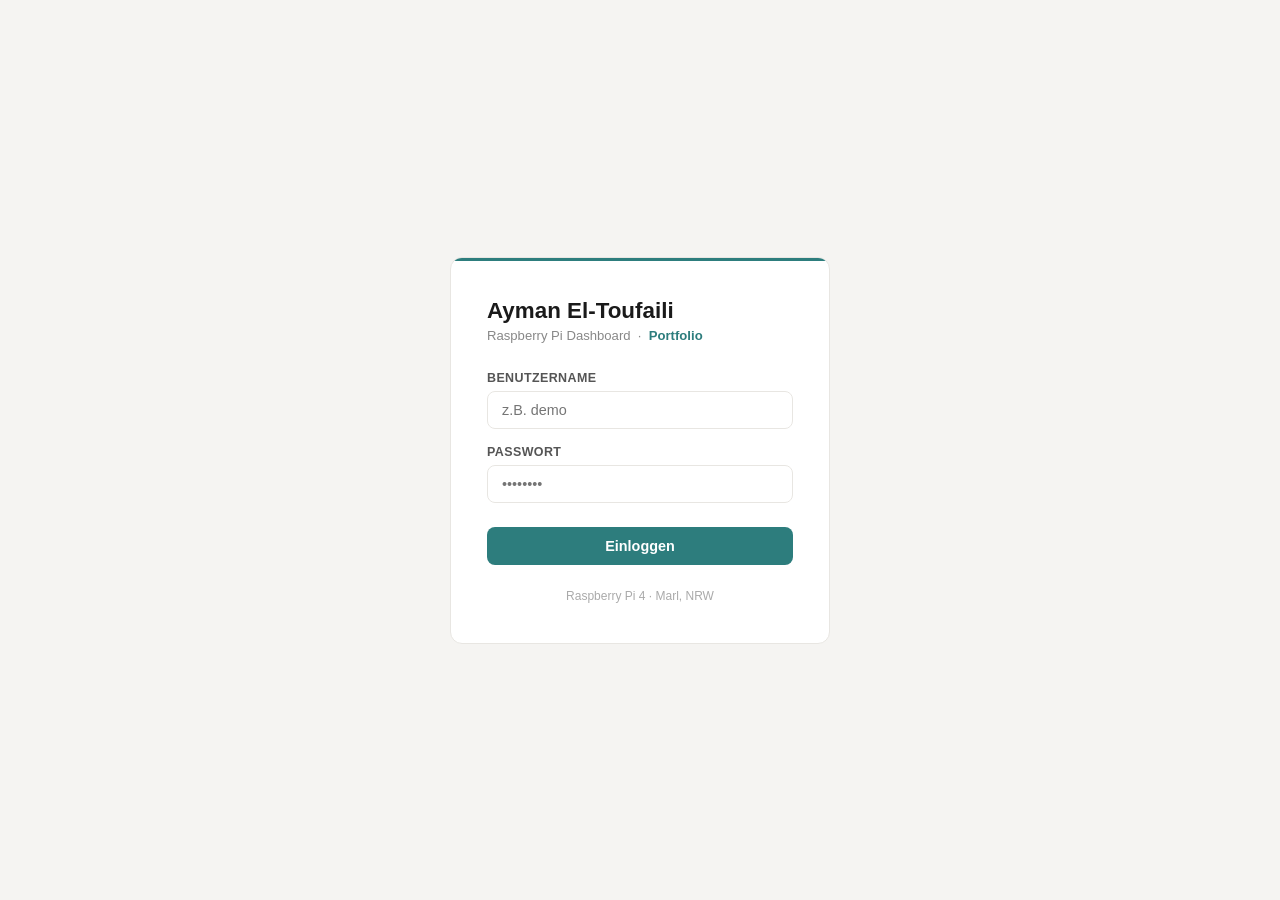
==== web/login.html @ 95cc9bfc "Projekt 5: JWT Authentication, Login-Seite, Logout-Funktion" ====
<!DOCTYPE html>
<html lang="de">
<head>
<meta charset="UTF-8">
<meta name="viewport" content="width=device-width, initial-scale=1.0">
<title>Login – Ayman El-Toufaili</title>
<style>
*{margin:0;padding:0;box-sizing:border-box}
body{font-family:sans-serif;background:#f5f4f2;color:#1a1a1a;min-height:100vh;display:flex;flex-direction:column;align-items:center;justify-content:center}
.login-card{background:#fff;border:1px solid #e8e6e2;border-radius:12px;padding:40px 36px;width:100%;max-width:380px;position:relative;overflow:hidden}
.login-card::before{content:'';position:absolute;top:0;left:0;right:0;height:3px;background:#2d7d7d}
.login-title{font-size:1.4rem;font-weight:700;color:#1a1a1a;margin-bottom:4px}
.login-sub{font-size:0.82rem;color:#888;margin-bottom:28px}
.login-sub span{color:#2d7d7d;font-weight:600}
.form-group{margin-bottom:16px}
.form-label{font-size:0.78rem;font-weight:600;color:#555;text-transform:uppercase;letter-spacing:0.4px;margin-bottom:6px;display:block}
.form-input{width:100%;padding:10px 14px;border:1px solid #e8e6e2;border-radius:8px;font-size:0.9rem;color:#1a1a1a;background:#fff;outline:none;transition:border 0.2s}
.form-input:focus{border-color:#2d7d7d}
.login-btn{width:100%;padding:11px;background:#2d7d7d;color:white;border:none;border-radius:8px;font-size:0.9rem;font-weight:700;cursor:pointer;margin-top:8px;transition:background 0.2s}
.login-btn:hover{background:#245f5f}
.error-msg{background:#fdecea;border:1px solid #f5c0bc;border-radius:8px;padding:10px 14px;font-size:0.82rem;color:#c0392b;margin-bottom:16px;display:none}
.footer-note{font-size:0.75rem;color:#aaa;text-align:center;margin-top:24px}
</style>
</head>
<body>

<div class="login-card">
  <div class="login-title">Ayman El-Toufaili</div>
  <div class="login-sub">Raspberry Pi Dashboard &nbsp;·&nbsp; <span>Portfolio</span></div>

  <div class="error-msg" id="error">Ungültige Zugangsdaten. Bitte erneut versuchen.</div>

  <div class="form-group">
    <label class="form-label">Benutzername</label>
    <input class="form-input" type="text" id="username" placeholder="z.B. demo" autocomplete="username">
  </div>
  <div class="form-group">
    <label class="form-label">Passwort</label>
    <input class="form-input" type="password" id="password" placeholder="••••••••" autocomplete="current-password">
  </div>

  <button class="login-btn" onclick="login()">Einloggen</button>

  <div class="footer-note">Raspberry Pi 4 · Marl, NRW</div>
</div>

<script>
async function login() {
  const username = document.getElementById("username").value.trim();
  const password = document.getElementById("password").value.trim();
  const error = document.getElementById("error");
  error.style.display = "none";

  try {
    const res = await fetch("/auth/login", {
      method: "POST",
      headers: {"Content-Type": "application/json"},
      body: JSON.stringify({username, password})
    });
    const data = await res.json();
    if (res.ok && data.token) {
      localStorage.setItem("token", data.token);
      localStorage.setItem("user", data.user);
      window.location.href = "/";
    } else {
      error.style.display = "block";
    }
  } catch {
    error.style.display = "block";
  }
}

document.addEventListener("DOMContentLoaded", function() {
  if (localStorage.getItem("token")) {
    window.location.href = "/";
  }
  document.addEventListener("keypress", function(e) {
    if (e.key === "Enter") login();
  });
});
</script>
</body>
</html>
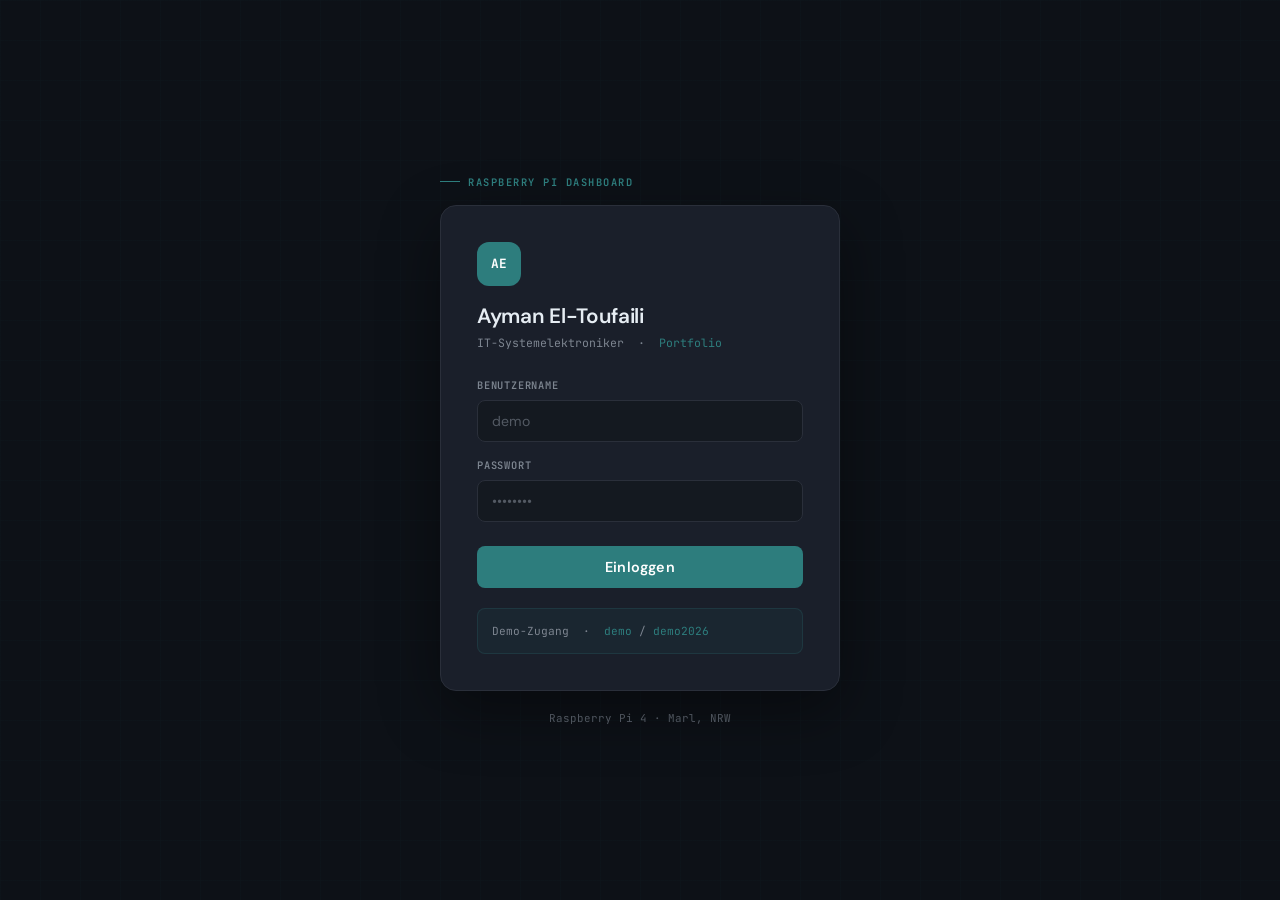
==== commit 07c38b5d: "Design der Loginseite angepasst" ====
--- a/web/login.html
+++ b/web/login.html
@@ -4,42 +4,248 @@
 <meta charset="UTF-8">
 <meta name="viewport" content="width=device-width, initial-scale=1.0">
 <title>Login – Ayman El-Toufaili</title>
+<link rel="preconnect" href="https://fonts.googleapis.com">
+<link rel="preconnect" href="https://fonts.gstatic.com" crossorigin>
+<link href="https://fonts.googleapis.com/css2?family=JetBrains+Mono:wght@400;600;700&family=DM+Sans:wght@300;400;500;600&display=swap" rel="stylesheet">
 <style>
-*{margin:0;padding:0;box-sizing:border-box}
-body{font-family:sans-serif;background:#f5f4f2;color:#1a1a1a;min-height:100vh;display:flex;flex-direction:column;align-items:center;justify-content:center}
-.login-card{background:#fff;border:1px solid #e8e6e2;border-radius:12px;padding:40px 36px;width:100%;max-width:380px;position:relative;overflow:hidden}
-.login-card::before{content:'';position:absolute;top:0;left:0;right:0;height:3px;background:#2d7d7d}
-.login-title{font-size:1.4rem;font-weight:700;color:#1a1a1a;margin-bottom:4px}
-.login-sub{font-size:0.82rem;color:#888;margin-bottom:28px}
-.login-sub span{color:#2d7d7d;font-weight:600}
-.form-group{margin-bottom:16px}
-.form-label{font-size:0.78rem;font-weight:600;color:#555;text-transform:uppercase;letter-spacing:0.4px;margin-bottom:6px;display:block}
-.form-input{width:100%;padding:10px 14px;border:1px solid #e8e6e2;border-radius:8px;font-size:0.9rem;color:#1a1a1a;background:#fff;outline:none;transition:border 0.2s}
-.form-input:focus{border-color:#2d7d7d}
-.login-btn{width:100%;padding:11px;background:#2d7d7d;color:white;border:none;border-radius:8px;font-size:0.9rem;font-weight:700;cursor:pointer;margin-top:8px;transition:background 0.2s}
-.login-btn:hover{background:#245f5f}
-.error-msg{background:#fdecea;border:1px solid #f5c0bc;border-radius:8px;padding:10px 14px;font-size:0.82rem;color:#c0392b;margin-bottom:16px;display:none}
-.footer-note{font-size:0.75rem;color:#aaa;text-align:center;margin-top:24px}
+:root {
+  --bg: #0d1117;
+  --card: #1a1f2a;
+  --card2: #141920;
+  --text: #e6edf3;
+  --text2: #7d8590;
+  --accent: #2d7d7d;
+  --accent2: #1f5c5c;
+  --border: #2a2f3a;
+  --error-bg: rgba(192,57,43,0.1);
+  --error-border: rgba(192,57,43,0.3);
+  --mono: 'JetBrains Mono', monospace;
+  --sans: 'DM Sans', sans-serif;
+}
+
+*, *::before, *::after { box-sizing: border-box; margin: 0; padding: 0; }
+
+body {
+  font-family: var(--sans);
+  background: var(--bg);
+  color: var(--text);
+  min-height: 100vh;
+  display: flex;
+  align-items: center;
+  justify-content: center;
+  padding: 20px;
+}
+
+/* Background subtle grid */
+body::before {
+  content: '';
+  position: fixed;
+  inset: 0;
+  background-image:
+    linear-gradient(rgba(45,125,125,0.03) 1px, transparent 1px),
+    linear-gradient(90deg, rgba(45,125,125,0.03) 1px, transparent 1px);
+  background-size: 40px 40px;
+  pointer-events: none;
+}
+
+.login-wrap {
+  width: 100%;
+  max-width: 400px;
+  position: relative;
+  z-index: 1;
+}
+
+/* Top label */
+.login-label {
+  font-family: var(--mono);
+  font-size: 0.65rem;
+  font-weight: 600;
+  color: var(--accent);
+  letter-spacing: 1.5px;
+  text-transform: uppercase;
+  margin-bottom: 16px;
+  display: flex;
+  align-items: center;
+  gap: 8px;
+}
+
+.login-label::before {
+  content: '';
+  width: 20px;
+  height: 1px;
+  background: var(--accent);
+}
+
+.login-card {
+  background: var(--card);
+  border: 1px solid var(--border);
+  border-radius: 16px;
+  padding: 36px;
+  box-shadow: 0 20px 60px rgba(0,0,0,0.4);
+}
+
+.login-header {
+  margin-bottom: 28px;
+}
+
+.login-avatar {
+  width: 44px;
+  height: 44px;
+  background: var(--accent);
+  border-radius: 12px;
+  display: flex;
+  align-items: center;
+  justify-content: center;
+  font-family: var(--mono);
+  font-size: 0.8rem;
+  font-weight: 700;
+  color: white;
+  margin-bottom: 16px;
+  letter-spacing: 0.5px;
+}
+
+.login-title {
+  font-size: 1.3rem;
+  font-weight: 600;
+  color: var(--text);
+  letter-spacing: -0.3px;
+  margin-bottom: 6px;
+}
+
+.login-sub {
+  font-family: var(--mono);
+  font-size: 0.72rem;
+  color: var(--text2);
+}
+
+.login-sub span {
+  color: var(--accent);
+}
+
+.error-msg {
+  background: var(--error-bg);
+  border: 1px solid var(--error-border);
+  border-radius: 8px;
+  padding: 10px 14px;
+  font-size: 0.8rem;
+  color: #e74c3c;
+  margin-bottom: 20px;
+  display: none;
+  font-family: var(--mono);
+}
+
+.form-group {
+  margin-bottom: 16px;
+}
+
+.form-label {
+  font-family: var(--mono);
+  font-size: 0.65rem;
+  font-weight: 600;
+  color: var(--text2);
+  text-transform: uppercase;
+  letter-spacing: 0.8px;
+  margin-bottom: 8px;
+  display: block;
+}
+
+.form-input {
+  width: 100%;
+  padding: 11px 14px;
+  border: 1px solid var(--border);
+  border-radius: 8px;
+  font-size: 0.88rem;
+  color: var(--text);
+  background: var(--card2);
+  outline: none;
+  transition: border-color 0.15s, box-shadow 0.15s;
+  font-family: var(--sans);
+}
+
+.form-input:focus {
+  border-color: var(--accent);
+  box-shadow: 0 0 0 3px rgba(45,125,125,0.15);
+}
+
+.form-input::placeholder {
+  color: var(--text2);
+  opacity: 0.6;
+}
+
+.login-btn {
+  width: 100%;
+  padding: 12px;
+  background: var(--accent);
+  color: white;
+  border: none;
+  border-radius: 8px;
+  font-size: 0.9rem;
+  font-weight: 600;
+  cursor: pointer;
+  margin-top: 8px;
+  transition: background 0.15s, transform 0.1s;
+  font-family: var(--sans);
+  letter-spacing: 0.2px;
+}
+
+.login-btn:hover { background: var(--accent2); }
+.login-btn:active { transform: scale(0.99); }
+
+.demo-hint {
+  margin-top: 20px;
+  padding: 12px 14px;
+  background: rgba(45,125,125,0.08);
+  border: 1px solid rgba(45,125,125,0.2);
+  border-radius: 8px;
+  font-family: var(--mono);
+  font-size: 0.7rem;
+  color: var(--text2);
+  line-height: 1.8;
+}
+
+.demo-hint span {
+  color: var(--accent);
+}
+
+.footer-note {
+  text-align: center;
+  margin-top: 20px;
+  font-family: var(--mono);
+  font-size: 0.68rem;
+  color: var(--text2);
+  opacity: 0.6;
+}
 </style>
 </head>
 <body>
 
-<div class="login-card">
-  <div class="login-title">Ayman El-Toufaili</div>
-  <div class="login-sub">Raspberry Pi Dashboard &nbsp;·&nbsp; <span>Portfolio</span></div>
-
-  <div class="error-msg" id="error">Ungültige Zugangsdaten. Bitte erneut versuchen.</div>
-
-  <div class="form-group">
-    <label class="form-label">Benutzername</label>
-    <input class="form-input" type="text" id="username" placeholder="z.B. demo" autocomplete="username">
+<div class="login-wrap">
+  <div class="login-label">Raspberry Pi Dashboard</div>
+
+  <div class="login-card">
+    <div class="login-header">
+      <div class="login-avatar">AE</div>
+      <div class="login-title">Ayman El-Toufaili</div>
+      <div class="login-sub">IT-Systemelektroniker &nbsp;·&nbsp; <span>Portfolio</span></div>
+    </div>
+
+    <div class="error-msg" id="error">Ungültige Zugangsdaten. Bitte erneut versuchen.</div>
+
+    <div class="form-group">
+      <label class="form-label">Benutzername</label>
+      <input class="form-input" type="text" id="username" placeholder="demo" autocomplete="username">
+    </div>
+    <div class="form-group">
+      <label class="form-label">Passwort</label>
+      <input class="form-input" type="password" id="password" placeholder="••••••••" autocomplete="current-password">
+    </div>
+
+    <button class="login-btn" onclick="login()">Einloggen</button>
+
+    <div class="demo-hint">
+      Demo-Zugang &nbsp;·&nbsp; <span>demo</span> / <span>demo2026</span>
+    </div>
   </div>
-  <div class="form-group">
-    <label class="form-label">Passwort</label>
-    <input class="form-input" type="password" id="password" placeholder="••••••••" autocomplete="current-password">
-  </div>
-
-  <button class="login-btn" onclick="login()">Einloggen</button>
 
   <div class="footer-note">Raspberry Pi 4 · Marl, NRW</div>
 </div>
@@ -50,12 +256,11 @@
   const password = document.getElementById("password").value.trim();
   const error = document.getElementById("error");
   error.style.display = "none";
-
   try {
     const res = await fetch("/auth/login", {
       method: "POST",
-      headers: {"Content-Type": "application/json"},
-      body: JSON.stringify({username, password})
+      headers: { "Content-Type": "application/json" },
+      body: JSON.stringify({ username, password })
     });
     const data = await res.json();
     if (res.ok && data.token) {
@@ -70,11 +275,11 @@
   }
 }
 
-document.addEventListener("DOMContentLoaded", function() {
+document.addEventListener("DOMContentLoaded", () => {
   if (localStorage.getItem("token")) {
     window.location.href = "/";
   }
-  document.addEventListener("keypress", function(e) {
+  document.addEventListener("keypress", e => {
     if (e.key === "Enter") login();
   });
 });
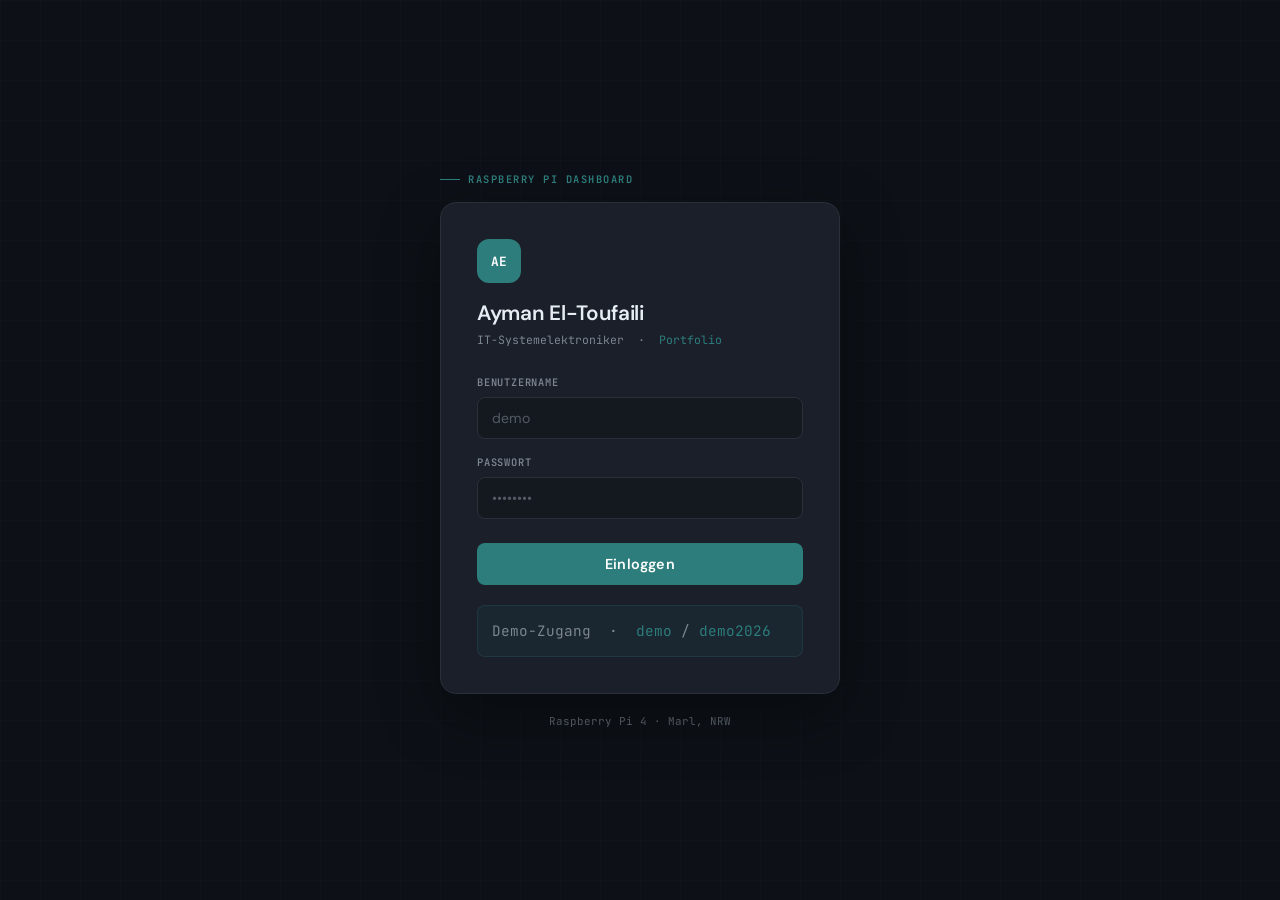
==== commit 63477710: "index.HTML Anpassung" ====
--- a/web/login.html
+++ b/web/login.html
@@ -198,7 +198,7 @@
   border: 1px solid rgba(45,125,125,0.2);
   border-radius: 8px;
   font-family: var(--mono);
-  font-size: 0.7rem;
+  font-size: 0.9rem;
   color: var(--text2);
   line-height: 1.8;
 }
